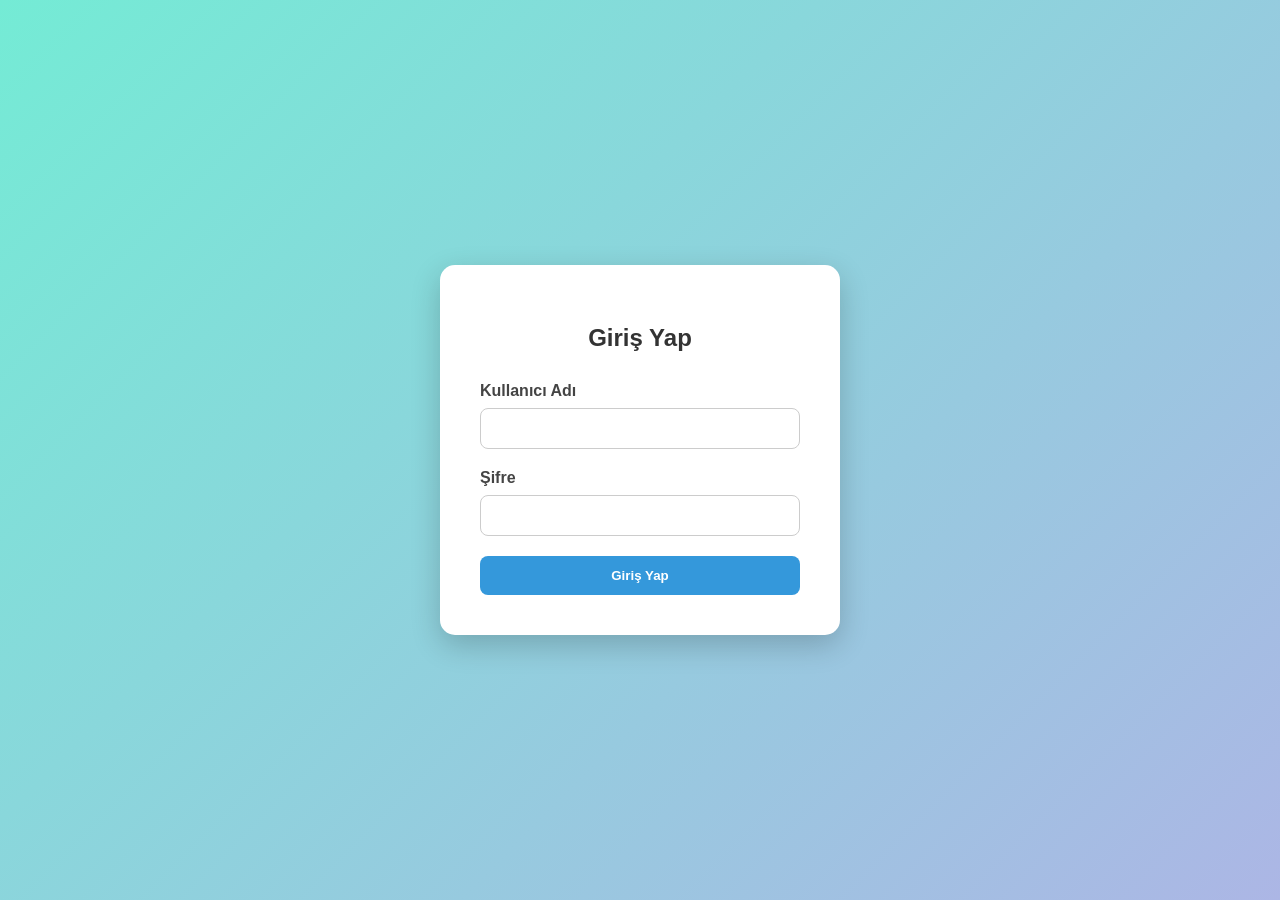
==== index.html @ 9937aa28 "Projemin ilk versiyonu eklendi" ====
<!DOCTYPE html>
<html lang="tr">
<head>
    <meta charset="UTF-8">
    <title>Giriş Yap</title>
    <style>
        * {
            box-sizing: border-box;
        }

        body {
            margin: 0;
            padding: 0;
            height: 100vh;
            background: linear-gradient(135deg, #74ebd5 0%, #ACB6E5 100%);
            display: flex;
            justify-content: center;
            align-items: center;
            font-family: 'Segoe UI', Tahoma, Geneva, Verdana, sans-serif;
        }

        .login-box {
            background-color: #ffffff;
            padding: 40px;
            border-radius: 15px;
            box-shadow: 0 10px 30px rgba(0, 0, 0, 0.2);
            width: 100%;
            max-width: 400px;
            transition: all 0.3s ease-in-out;
        }

        .login-box:hover {
            transform: translateY(-3px);
        }

        .login-box h2 {
            text-align: center;
            color: #333;
            margin-bottom: 30px;
        }

        label {
            display: block;
            margin-bottom: 8px;
            color: #444;
            font-weight: 600;
        }

        input[type="text"],
        input[type="password"] {
            width: 100%;
            padding: 12px;
            margin-bottom: 20px;
            border: 1px solid #ccc;
            border-radius: 8px;
            outline: none;
            transition: border-color 0.2s;
        }

        input[type="text"]:focus,
        input[type="password"]:focus {
            border-color: #3498db;
        }

        button {
            width: 100%;
            padding: 12px;
            background-color: #3498db;
            color: white;
            font-weight: bold;
            border: none;
            border-radius: 8px;
            cursor: pointer;
            transition: background-color 0.3s;
        }

        button:hover {
            background-color: #2980b9;
        }

        .error {
            color: #e74c3c;
            text-align: center;
            margin-bottom: 15px;
            font-weight: bold;
        }

        @media (max-width: 480px) {
            .login-box {
                padding: 30px 20px;
            }
        }
    </style>
</head>
<body>

<div class="login-box">
    <h2>Giriş Yap</h2>
    <p class="error" id="error-msg"></p>

    <form id="login-form">
        <label for="kullanici">Kullanıcı Adı</label>
        <input type="text" name="kullanici" id="kullanici" required>

        <label for="sifre">Şifre</label>
        <input type="password" name="sifre" id="sifre" required>

        <button type="submit">Giriş Yap</button>
    </form>
</div>

<script>
document.getElementById("login-form").addEventListener("submit", function (e) {
    e.preventDefault();

    const kullanici = document.getElementById("kullanici").value;
    const sifre = document.getElementById("sifre").value;
    const errorMsg = document.getElementById("error-msg");

    fetch("logine.php", {
        method: "POST",
        headers: {
            "Content-Type": "application/x-www-form-urlencoded"
        },
        body: `kullanici=${encodeURIComponent(kullanici)}&sifre=${encodeURIComponent(sifre)}`
    })
    .then(response => response.json())
    .then(data => {
        if (data.success) {
            window.location.href = "index.php";
        } else {
            errorMsg.textContent = data.message;
        }
    })
    .catch(error => {
        errorMsg.textContent = "Bir hata oluştu.";
        console.error("Hata:", error);
    });
});
</script>

</body>
</html>
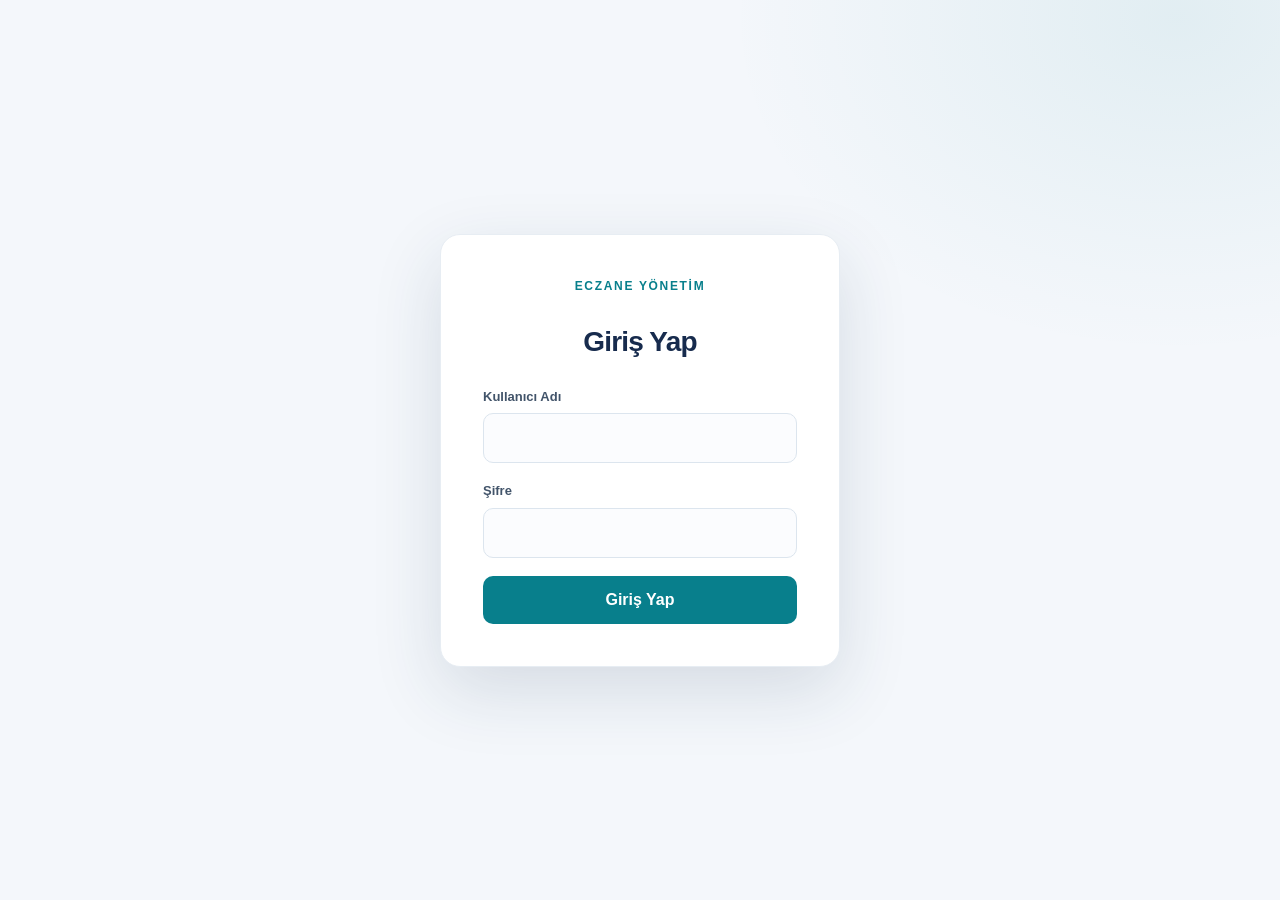
==== commit 83a8cb79: "Güncel sayfa ve stil düzenlemeleri" ====
--- a/index.html
+++ b/index.html
@@ -91,8 +91,9 @@
             }
         }
     </style>
+    <link rel="stylesheet" href="app.css?v=2">
 </head>
-<body>
+<body class="login-page">
 
 <div class="login-box">
     <h2>Giriş Yap</h2>
--- a/app.css
+++ b/app.css
@@ -0,0 +1,426 @@
+:root {
+    color-scheme: light;
+    --ink: #172b4d;
+    --muted: #718096;
+    --line: #e7edf3;
+    --surface: #ffffff;
+    --page: #f4f7fb;
+    --primary: #087f8c;
+    --primary-dark: #066873;
+    --teal-soft: #e7f5f4;
+    --shadow: 0 12px 32px rgba(27, 55, 87, .07);
+}
+
+* {
+    box-sizing: border-box;
+}
+
+body {
+    min-height: 100vh;
+    color: var(--ink);
+    background:
+        radial-gradient(ellipse at 92% 2%, rgba(8, 127, 140, .08), transparent 28rem),
+        var(--page);
+    font-family: Inter, "Segoe UI", Arial, sans-serif;
+    line-height: 1.5;
+}
+
+nav {
+    position: sticky;
+    z-index: 5;
+    top: 0;
+    display: flex;
+    flex-wrap: wrap;
+    align-items: center;
+    gap: 8px;
+    min-height: 76px;
+    padding: 12px max(24px, calc((100% - 1200px) / 2));
+    background: rgba(255, 255, 255, .94);
+    border-bottom: 1px solid var(--line);
+    box-shadow: 0 4px 18px rgba(27, 55, 87, .04);
+    backdrop-filter: blur(14px);
+}
+
+nav::before {
+    content: "ECZANE";
+    flex: 0 0 auto;
+    margin-right: auto;
+    color: var(--primary);
+    font-size: 15px;
+    font-weight: 800;
+    letter-spacing: .13em;
+}
+
+nav a {
+    padding: 9px 12px;
+    color: #53647a;
+    border-radius: 9px;
+    font-size: 13px;
+    font-weight: 650;
+    text-decoration: none;
+    white-space: nowrap;
+    transition: color .18s ease, background .18s ease, transform .18s ease;
+}
+
+nav a:hover,
+nav a[aria-current="page"] {
+    color: var(--primary-dark);
+    background: var(--teal-soft);
+}
+
+nav a:hover {
+    transform: translateY(-1px);
+}
+
+.container,
+.content {
+    width: min(1200px, calc(100% - 48px));
+    margin: 38px auto;
+    padding: 30px;
+    background: var(--surface);
+    border: 1px solid rgba(222, 231, 240, .9);
+    border-radius: 18px;
+    box-shadow: var(--shadow);
+}
+
+.container h3 {
+    margin: 0 0 18px;
+    color: var(--ink);
+    font-size: 18px;
+    font-weight: 700;
+    letter-spacing: -.02em;
+}
+
+.container h3:not(:first-child) {
+    margin-top: 32px;
+    padding-top: 25px;
+    border-top: 1px solid var(--line);
+}
+
+.container input,
+.container select {
+    width: calc(50% - 16px);
+    min-height: 46px;
+    margin: 0 12px 12px 0;
+    padding: 11px 14px;
+    color: var(--ink);
+    background: #fbfcfe;
+    border: 1px solid #dce5ee;
+    border-radius: 10px;
+    outline: none;
+    font: inherit;
+    font-size: 14px;
+    transition: border-color .18s ease, box-shadow .18s ease, background .18s ease;
+}
+
+.container input::placeholder {
+    color: #9aa8b8;
+}
+
+.container input:focus,
+.container select:focus {
+    background: #fff;
+    border-color: var(--primary);
+    box-shadow: 0 0 0 3px rgba(8, 127, 140, .12);
+}
+
+.container button,
+.content a {
+    display: table;
+    align-items: center;
+    justify-content: center;
+    min-height: 44px;
+    width: auto;
+    margin: 0 8px 8px 0;
+    padding: 10px 18px;
+    color: #fff;
+    background: var(--primary);
+    border: 0;
+    border-radius: 10px;
+    box-shadow: 0 5px 12px rgba(8, 127, 140, .16);
+    cursor: pointer;
+    font: inherit;
+    font-size: 14px;
+    font-weight: 650;
+    text-decoration: none;
+    transition: background .18s ease, transform .18s ease, box-shadow .18s ease;
+}
+
+.container button:hover,
+.content a:hover {
+    background: var(--primary-dark);
+    box-shadow: 0 8px 18px rgba(8, 127, 140, .2);
+    transform: translateY(-1px);
+}
+
+.container button:focus-visible,
+.content a:focus-visible,
+nav a:focus-visible {
+    outline: 3px solid rgba(8, 127, 140, .3);
+    outline-offset: 2px;
+}
+
+.container #arama {
+    width: min(480px, calc(100% - 210px));
+}
+
+.container table {
+    display: block;
+    width: 100%;
+    margin-top: 18px;
+    overflow-x: auto;
+    border: 1px solid var(--line);
+    border-radius: 12px;
+    border-spacing: 0;
+    border-collapse: separate;
+    white-space: nowrap;
+}
+
+.container thead {
+    background: #f5f8fb;
+}
+
+.container th,
+.container td {
+    padding: 14px 16px;
+    border-bottom: 1px solid var(--line);
+    text-align: left;
+    font-size: 13px;
+}
+
+.container th {
+    color: #5c6e83;
+    background: transparent;
+    font-size: 11px;
+    font-weight: 750;
+    letter-spacing: .07em;
+    text-transform: uppercase;
+}
+
+.container tbody tr:last-child td {
+    border-bottom: 0;
+}
+
+.container tbody tr:hover {
+    background: #f8fbfc;
+}
+
+.container .sil-btn {
+    min-height: 34px;
+    margin: 0;
+    padding: 6px 12px;
+    background: #fff1f0;
+    color: #c43b39;
+    box-shadow: none;
+}
+
+.container .sil-btn:hover {
+    background: #ffe2df;
+}
+
+.bakiye {
+    display: inline-flex;
+    align-items: center;
+    gap: 8px;
+    margin: 12px 0;
+    padding: 12px 16px;
+    color: #126a52;
+    background: #e9f7f1;
+    border-radius: 10px;
+    font-size: 15px;
+    font-weight: 700;
+}
+
+.content {
+    max-width: 1000px;
+    padding: 54px;
+    text-align: left;
+}
+
+.content h1 {
+    max-width: 650px;
+    margin: 0 0 12px;
+    font-size: clamp(32px, 5vw, 48px);
+    line-height: 1.1;
+    letter-spacing: -.04em;
+}
+
+.content p {
+    margin: 0 0 28px;
+    color: var(--muted);
+}
+
+.dashboard-links {
+    display: grid;
+    grid-template-columns: repeat(auto-fit, minmax(190px, 1fr));
+    gap: 14px;
+    margin-top: 34px;
+}
+
+.content .dashboard-links a {
+    display: flex;
+    justify-content: flex-start;
+    min-height: 82px;
+    margin: 0;
+    padding: 18px;
+    color: var(--ink);
+    background: #f8fafc;
+    border: 1px solid var(--line);
+    box-shadow: none;
+}
+
+.content .dashboard-links a:hover {
+    color: var(--primary-dark);
+    background: var(--teal-soft);
+    border-color: #c8e8e4;
+}
+
+.login-page {
+    display: grid;
+    min-height: 100vh;
+    place-items: center;
+    padding: 24px;
+}
+
+.login-box {
+    width: min(430px, 100%);
+    padding: 42px;
+    background: var(--surface);
+    border: 1px solid var(--line);
+    border-radius: 20px;
+    box-shadow: 0 24px 70px rgba(27, 55, 87, .14);
+}
+
+.login-box::before {
+    content: "ECZANE YÖNETİM";
+    display: block;
+    margin-bottom: 26px;
+    color: var(--primary);
+    font-size: 12px;
+    font-weight: 800;
+    letter-spacing: .14em;
+    text-align: center;
+}
+
+.login-box h2 {
+    margin: 0 0 24px;
+    color: var(--ink);
+    font-size: 28px;
+    letter-spacing: -.03em;
+}
+
+.login-box label {
+    display: block;
+    margin-bottom: 7px;
+    color: #42546a;
+    font-size: 13px;
+    font-weight: 650;
+}
+
+.login-box input[type="text"],
+.login-box input[type="password"] {
+    width: 100%;
+    min-height: 48px;
+    margin-bottom: 18px;
+    padding: 12px 14px;
+    color: var(--ink);
+    background: #fbfcfe;
+    border: 1px solid #dce5ee;
+    border-radius: 10px;
+    font: inherit;
+}
+
+.login-box input:focus {
+    border-color: var(--primary);
+    outline: 3px solid rgba(8, 127, 140, .12);
+}
+
+.login-box button {
+    width: 100%;
+    min-height: 48px;
+    color: #fff;
+    background: var(--primary);
+    border: 0;
+    border-radius: 10px;
+    cursor: pointer;
+    font: inherit;
+    font-weight: 700;
+}
+
+.login-box button:hover {
+    background: var(--primary-dark);
+}
+
+.login-box .error:empty {
+    display: none;
+}
+
+.login-box .error:not(:empty) {
+    color: #ae3432;
+    font-size: 13px;
+}
+
+@media (max-width: 900px) {
+    nav {
+        position: static;
+        flex-wrap: wrap;
+        justify-content: center;
+        padding: 14px 18px;
+    }
+
+    nav::before {
+        flex-basis: 100%;
+        margin: 0 0 4px;
+        text-align: center;
+    }
+
+    nav a {
+        padding: 8px 10px;
+        font-size: 12px;
+    }
+}
+
+@media (max-width: 600px) {
+    .container,
+    .content {
+        width: calc(100% - 28px);
+        margin: 18px auto;
+        padding: 20px 16px;
+        border-radius: 14px;
+    }
+
+    .container input,
+    .container select,
+    .container #arama {
+        display: block;
+        width: 100%;
+        margin-right: 0;
+    }
+
+    .container button {
+        width: 100%;
+        margin-right: 0;
+    }
+
+    .container th,
+    .container td {
+        padding: 12px;
+    }
+
+    .content h1 {
+        font-size: 34px;
+    }
+
+    .login-box {
+        padding: 30px 22px;
+    }
+}
+
+@media (prefers-reduced-motion: reduce) {
+    *,
+    *::before,
+    *::after {
+        scroll-behavior: auto !important;
+        transition-duration: .01ms !important;
+    }
+}
